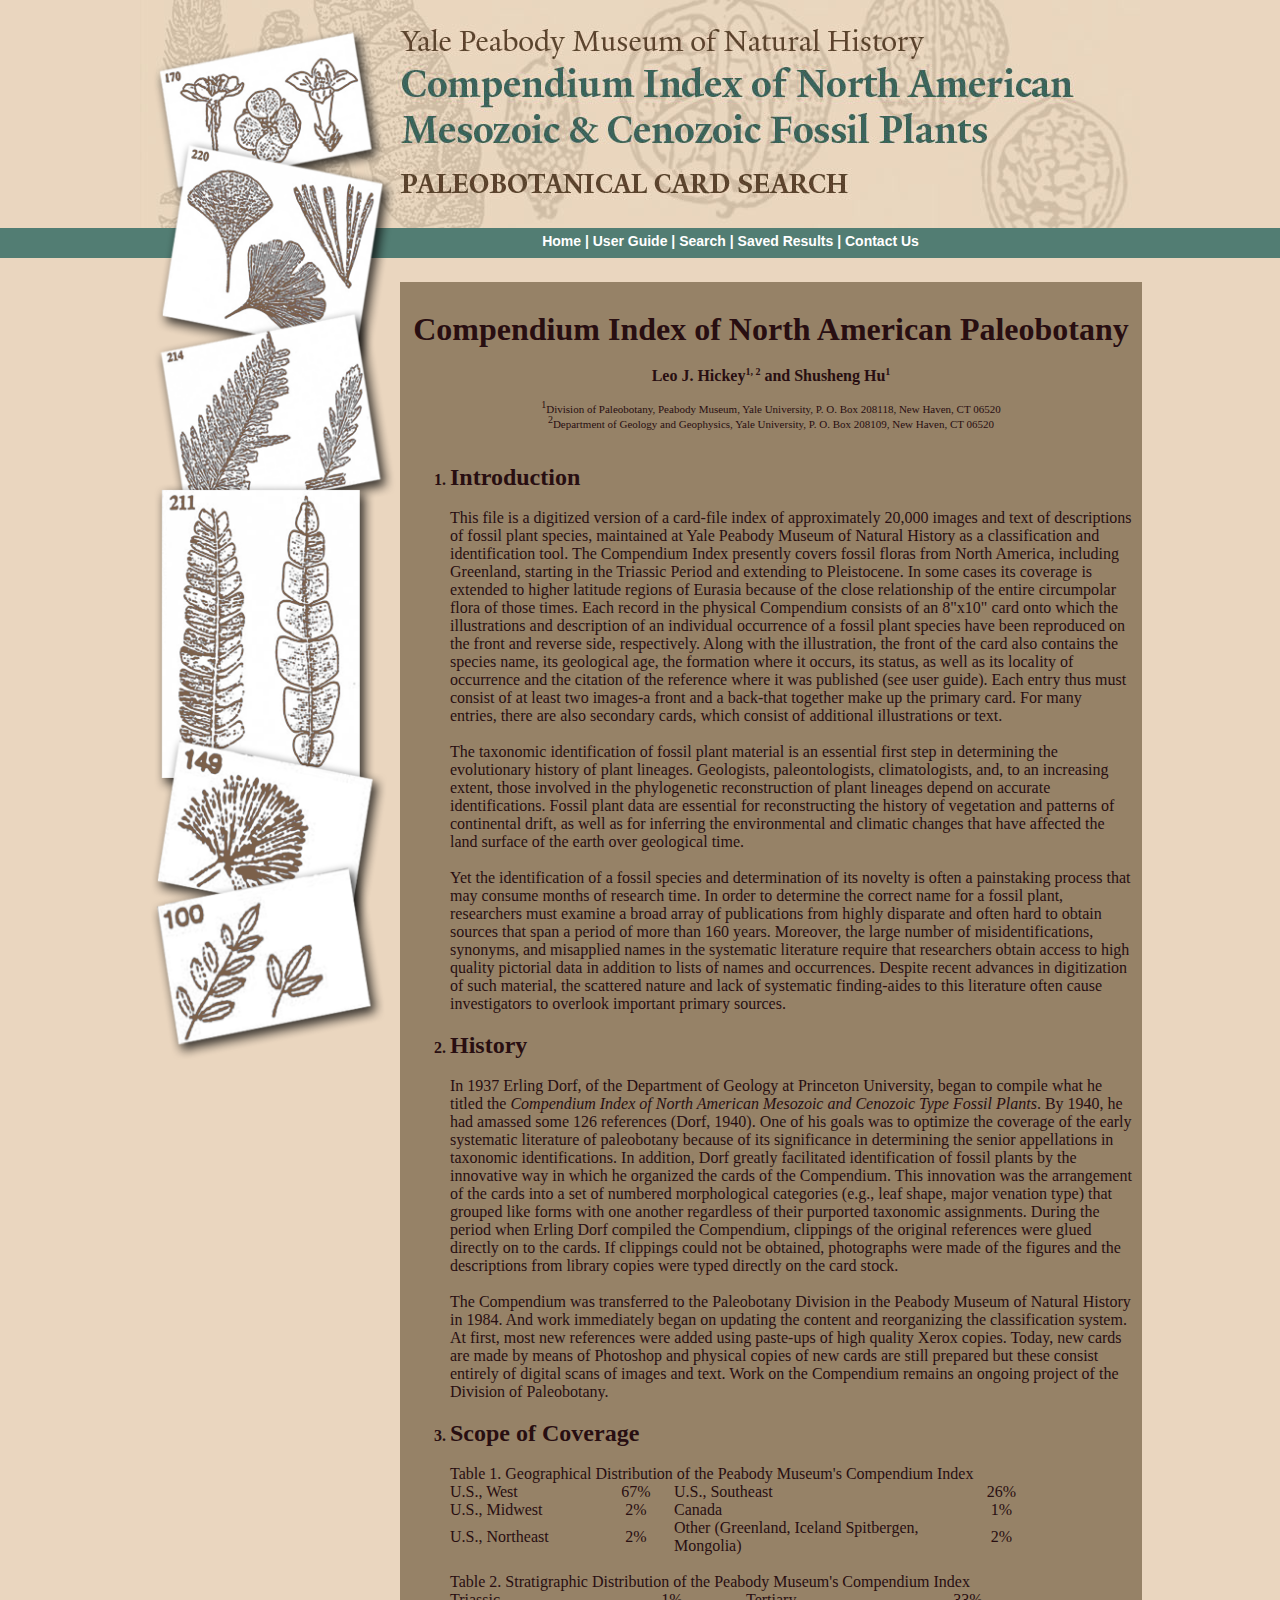
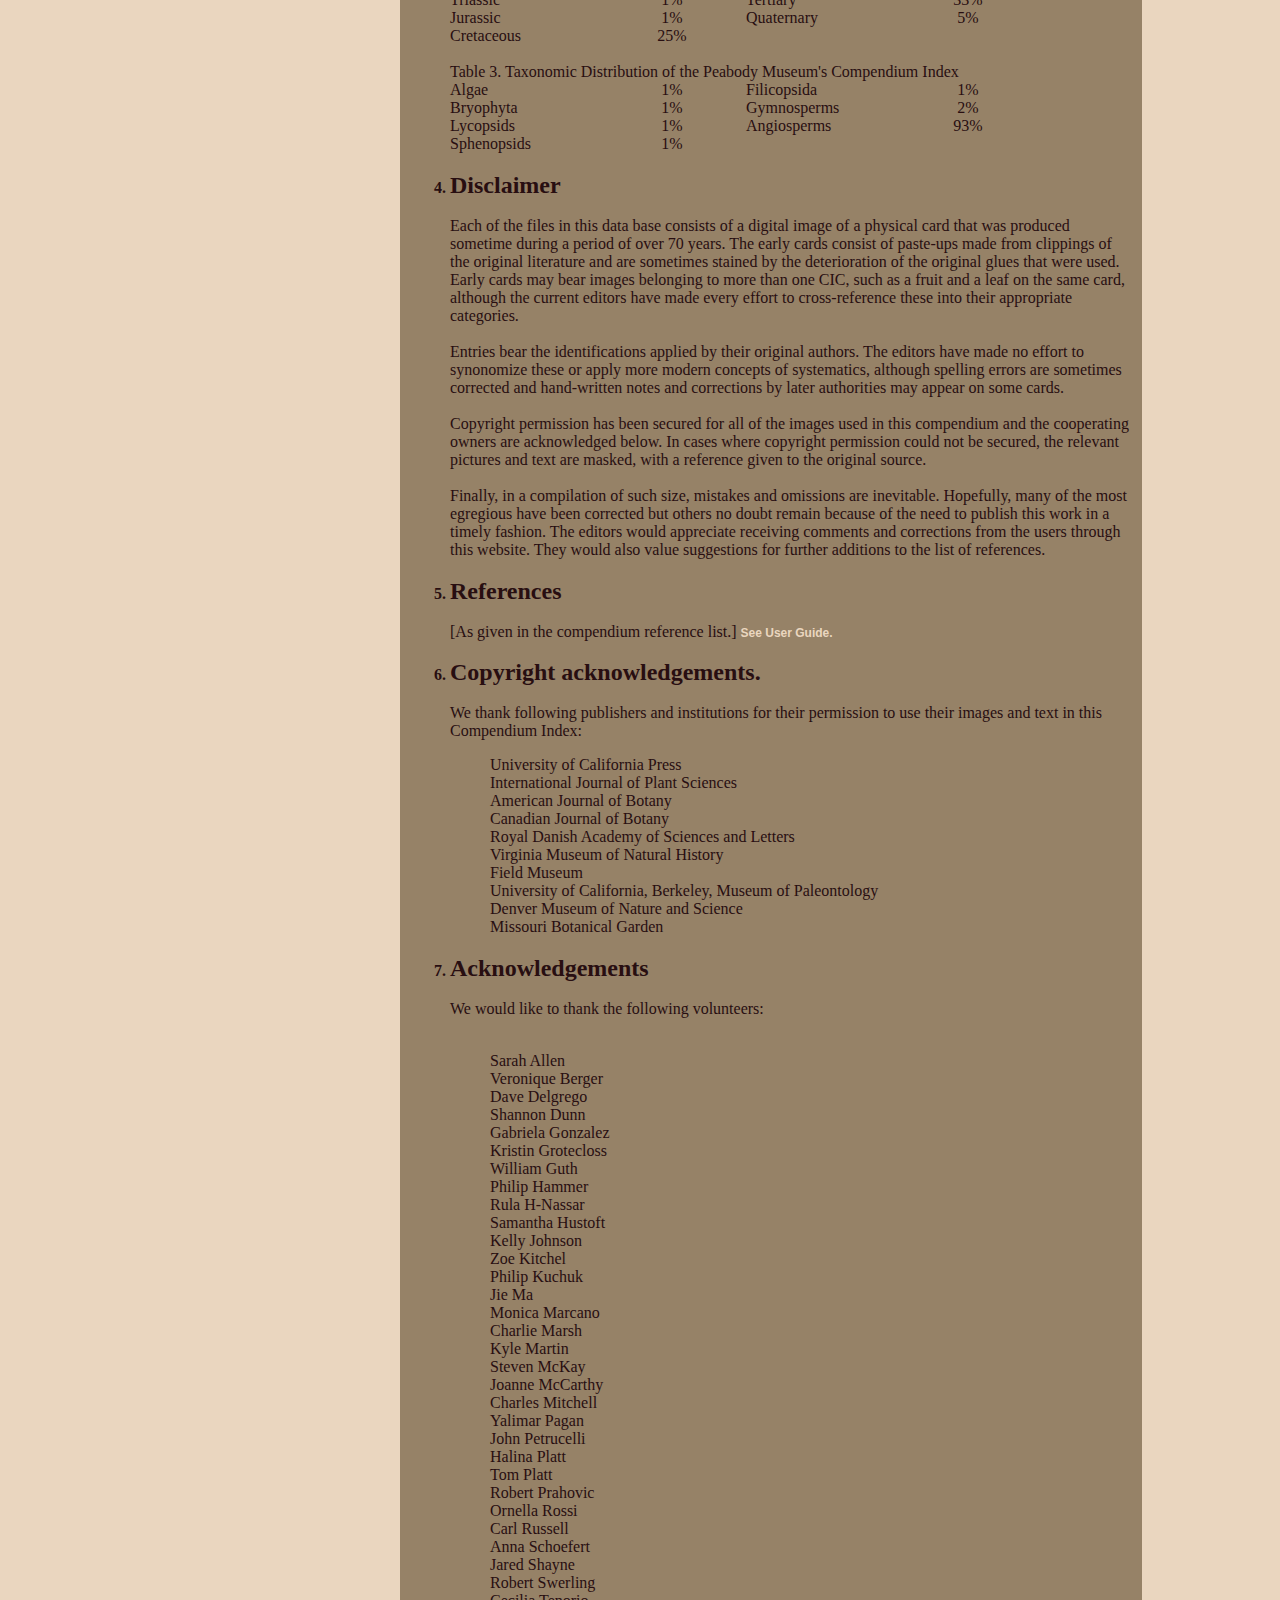
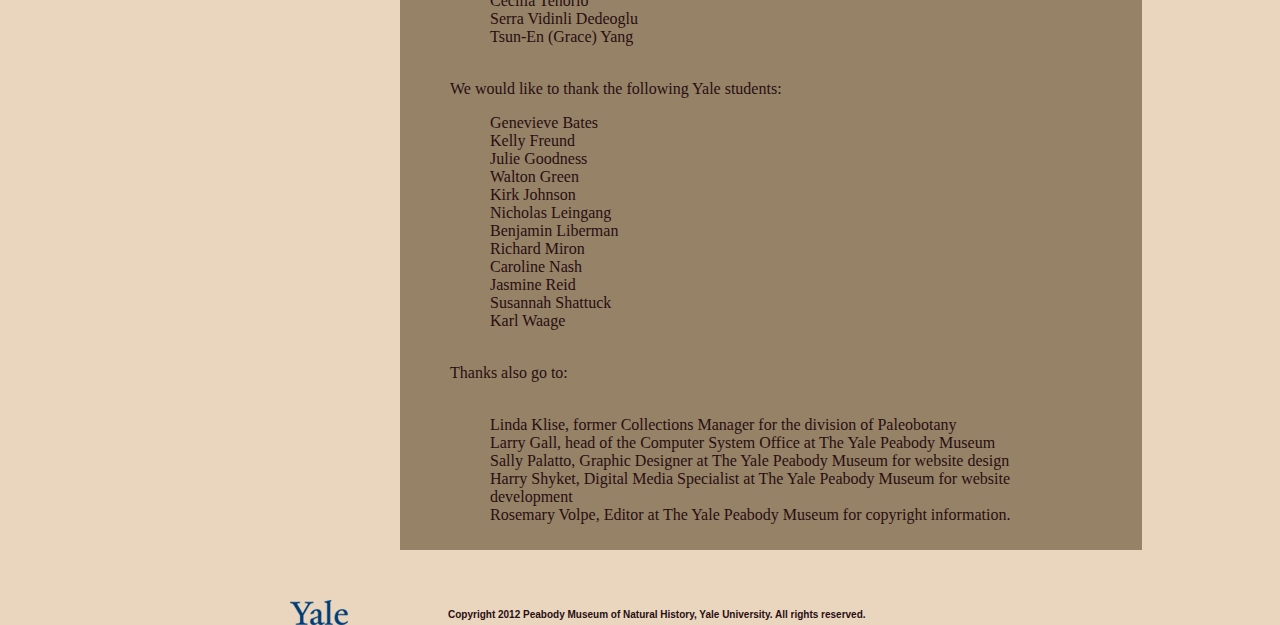
==== index.html @ 08820041 "first commit from wget" ====
<!DOCTYPE html PUBLIC "-//W3C//DTD XHTML 1.0 Transitional//EN" "http://www.w3.org/TR/xhtml1/DTD/xhtml1-transitional.dtd">
<html xmlns="http://www.w3.org/1999/xhtml">
<head>
<meta http-equiv="content-type" content="text/html; charset=utf-8" />
<title>Paleobotany Card Search</title>
<link href="public/css/style.css" rel="stylesheet" type="text/css" />

<script type="text/javascript" src="public/js/jquery/jquery.js"></script>
</head>
<body>
	<div class="bodycontent">
    	<div class="sidebar">
        	<img src="public/images/sidebar.png" width="248" height="1034" border="0" />
        </div>
    	<img src="public/images/header.jpg" width="1000" height="228" border="0" />
	</div>
    <div class="menu">
    	<div class="bodycontent menulinks">
        	<a href="index.html">Home</a> | 
        	<a href="user-guide">User Guide</a> | 
        	<a href="search">Search</a> | 
        	<a href="saved">Saved Results</a> | 
        	<a href="contact-us">Contact Us</a>
        </div>
    </div>
    <div class="bodycontent">
    	<div class="contentarea">
        	<div class="homepage">
	<h1>Compendium Index of North American  Paleobotany</h1>
	<p><strong>Leo J. Hickey<sup>1, 2</sup> and Shusheng Hu<sup>1</sup></strong></p>
	<p>&nbsp;</p>
	<p style="font-size: 11px;"><sup>1</sup>Division of Paleobotany, Peabody Museum, Yale University, P. O. Box 208118, New Haven, CT 06520</p>
	<p style="font-size: 11px;"><sup>2</sup>Department of Geology and Geophysics, Yale University, P. O. Box 208109, New Haven, CT 06520</p>
	
	<p>&nbsp;</p>
	<div style="text-align: left;">
		<ol>
			<li>
		    	<p><h2>Introduction</h2>
				<p>This file is a digitized version of  a card-file index of approximately 20,000 images and text of descriptions of  fossil plant species, maintained at Yale Peabody Museum of Natural History as a  classification and identification tool. The Compendium Index presently covers  fossil floras from North America, including Greenland, starting in the Triassic  Period and extending to Pleistocene. In some cases its coverage is extended to higher  latitude regions of Eurasia because of the close relationship of the entire  circumpolar flora of those times. Each record in the physical Compendium  consists of an 8"x10" card onto which the illustrations and description of an  individual occurrence of a fossil plant species have been reproduced on the  front and reverse side, respectively. Along with the illustration, the front of  the card also contains the species name, its geological age, the formation  where it occurs, its status, as well as its locality of occurrence and the  citation of the reference where it was published (see user guide). Each entry thus  must consist of at least two images-a front and a back-that together make up  the primary card. For many entries, there are also secondary cards, which  consist of additional illustrations or text. </p>
		        <p>&nbsp;</p>
		        <p>The taxonomic identification of fossil plant material is an essential first step in determining the evolutionary history of plant lineages. Geologists, paleontologists, climatologists, and, to an increasing extent, those involved in the phylogenetic reconstruction of plant lineages depend on accurate identifications. Fossil plant data are essential for reconstructing the history of vegetation and patterns of continental drift, as well as for inferring the environmental and climatic changes that have affected the land surface of the earth over geological time.</p>     
		         <p>&nbsp;</p>
		        <p>Yet the identification of a fossil species and determination of its novelty is often a painstaking process that may consume months of research time. In order to determine the correct name for a fossil plant, researchers must examine a broad array of publications from highly disparate and often hard to obtain sources that span a period of more than 160 years. Moreover, the large number of misidentifications, synonyms, and misapplied names in the systematic literature require that researchers obtain access to high quality pictorial data in addition to lists of names and occurrences. Despite recent advances in digitization of such material, the scattered nature and lack of systematic finding-aides to this literature often cause investigators to overlook important primary sources.</p>
		        </p>
			</li>
		    <li>
		    	<h2>History</h2>
		        <p>In 1937 Erling Dorf, of the Department of  Geology at Princeton University, began to compile what he titled the <em>Compendium Index of North American Mesozoic  and Cenozoic Type Fossil Plants</em>. By 1940, he had amassed some 126  references (Dorf, 1940). One of his goals was to optimize the coverage of the  early systematic literature of paleobotany because of its significance in  determining the senior appellations in taxonomic identifications. In addition,  Dorf greatly facilitated identification of fossil plants by the innovative way  in which he organized the cards of the Compendium. This innovation was the  arrangement of the cards into a set of numbered morphological categories (e.g.,  leaf shape, major venation type) that grouped like forms with one another  regardless of their purported taxonomic assignments. During the period when  Erling Dorf compiled the Compendium, clippings of the original references were glued  directly on to the cards. If clippings could not be obtained, photographs were  made of the figures and the descriptions from library copies were typed  directly on the card stock.</p>
		        <p>&nbsp;</p>
		        <p>The Compendium was transferred to the Paleobotany Division in the Peabody Museum of Natural History in 1984.  And work immediately began on updating the content and reorganizing the classification system.  At first, most new references were added using paste-ups of high quality Xerox copies. Today, new cards are made by means of Photoshop and physical copies of new cards are still prepared but these consist entirely of digital scans of images and text. Work on the Compendium remains an ongoing project of the Division of Paleobotany. </p>
			</li>
			<li>
				<h2>Scope of Coverage</h2>
				<p>
					<table border="0" cellspacing="0" cellpadding="0">
					  <tr>
					    <td width="590" colspan="4" valign="top"><p>Table 1. Geographical Distribution of the Peabody Museum's Compendium Index</p></td>
					  </tr>
					  <tr>
					    <td width="148"><p>U.S., West</p></td>
					    <td width="76"><p align="center">67%</p></td>
					    <td width="288"><p>U.S., Southeast</p></td>
					    <td width="79"><p align="center">26%</p></td>
					  </tr>
					  <tr>
					    <td width="148"><p>U.S., Midwest</p></td>
					    <td width="76"><p align="center">2%</p></td>
					    <td width="288"><p>Canada</p></td>
					    <td width="79"><p align="center">1%</p></td>
					  </tr>
					  <tr>
					    <td width="148"><p>U.S., Northeast</p></td>
					    <td width="76"><p align="center">2%</p></td>
					    <td width="288"><p>Other (Greenland, Iceland Spitbergen, Mongolia)</p></td>
					    <td width="79"><p align="center">2%</p></td>
					  </tr>
					</table>
				</p>
				<p>&nbsp;</p>
				<p>
					<table border="0" cellspacing="0" cellpadding="0">
					  <tr>
					    <td width="590" colspan="4" valign="top"><p>Table 2. Stratigraphic Distribution of the Peabody Museum's Compendium Index</p></td>
					  </tr>
					  <tr>
					    <td width="148"><p>Triassic</p></td>
					    <td width="148" valign="top"><p align="center">1%</p></td>
					    <td width="148"><p>Tertiary</p></td>
					    <td width="148" valign="top"><p align="center">33%</p></td>
					  </tr>
					  <tr>
					    <td width="148"><p>Jurassic</p></td>
					    <td width="148" valign="top"><p align="center">1%</p></td>
					    <td width="148"><p>Quaternary</p></td>
					    <td width="148" valign="top"><p align="center">5%</p></td>
					  </tr>
					  <tr>
					    <td width="148"><p>Cretaceous</p></td>
					    <td width="148" valign="top"><p align="center">25%</p></td>
					    <td width="148"><p>&nbsp;</p></td>
					    <td width="148" valign="top"><p align="center">&nbsp;</p></td>
					  </tr>
					</table>
				</p>
				<p>&nbsp;</p>
				<p>
					<table border="0" cellspacing="0" cellpadding="0">
					  <tr>
					    <td width="590" colspan="4" valign="top"><p>Table 3. Taxonomic Distribution of the Peabody Museum's Compendium Index</p></td>
					  </tr>
					  <tr>
					    <td width="148"><p>Algae</p></td>
					    <td width="148" valign="top"><p align="center">1%</p></td>
					    <td width="148"><p>Filicopsida</p></td>
					    <td width="148" valign="top"><p align="center">1%</p></td>
					  </tr>
					  <tr>
					    <td width="148"><p>Bryophyta</p></td>
					    <td width="148" valign="top"><p align="center">1%</p></td>
					    <td width="148"><p>Gymnosperms</p></td>
					    <td width="148" valign="top"><p align="center">2%</p></td>
					  </tr>
					  <tr>
					    <td width="148"><p>Lycopsids</p></td>
					    <td width="148" valign="top"><p align="center">1%</p></td>
					    <td width="148"><p>Angiosperms</p></td>
					    <td width="148" valign="top"><p align="center">93%</p></td>
					  </tr>
					  <tr>
					    <td width="148"><p>Sphenopsids</p></td>
					    <td width="148" valign="top"><p align="center">1%</p></td>
					    <td width="148"><p>&nbsp;</p></td>
					    <td width="148" valign="top"><p align="center">&nbsp;</p></td>
					  </tr>
					</table>
				</p>
			</li>
			<li>
				<h2>Disclaimer</h2>
				<p>Each of the files  in this data base consists of a digital image of a physical card that was  produced sometime during a period of over 70 years. The early cards consist of  paste-ups made from clippings of the original literature and are sometimes  stained by the deterioration of the original glues that were used. Early cards  may bear images belonging to more than one CIC, such as a fruit and a leaf on  the same card, although the current editors have made every effort to  cross-reference these into their appropriate categories.</p>
				<p>&nbsp;</p>
				<p>Entries bear the  identifications applied by their original authors. The editors have made no  effort to synonomize these or apply more modern concepts of systematics,  although spelling errors are sometimes corrected and hand-written notes and  corrections by later authorities may appear on some cards.</p>
				<p>&nbsp;</p>
				<p>Copyright permission has been secured for all of the images used in this compendium and the cooperating owners are acknowledged below. In cases where copyright permission could not be secured, the relevant pictures and text are masked, with a reference given to the original source.</p>
				<p>&nbsp;</p>
				<p>Finally, in a  compilation of such size, mistakes and omissions are inevitable. Hopefully,  many of the most egregious have been corrected but others no doubt remain  because of the need to publish this work in a timely fashion. The editors would appreciate receiving  comments and corrections from the users through this website. They would also  value suggestions for further additions to the list of references.</p>
			</li>
			<li>
				<h2>References</h2>
				<p>[As given in the compendium reference list.]  <a href="public/documents/user-guide.pdf" target="_blank">See User Guide.</a></p>
			</li>
			<li>
				<h2>Copyright acknowledgements.</h2>
				<p>We thank following publishers and  institutions for their permission to use their images and text in this Compendium  Index:<br>
 				<blockquote>
					<p>University of California Press<br>
					International Journal of Plant  Sciences<br>
					American Journal of Botany<br>
					Canadian Journal of Botany<br>
					Royal Danish Academy of Sciences  and Letters<br>
					Virginia Museum of Natural History<br>
					Field Museum<br>
					University of  California, Berkeley, Museum of Paleontology<br>
					Denver Museum of  Nature and Science<br>
					Missouri  Botanical Garden</p>
				</blockquote>
  				</p>
			</li>
			<li>
				<h2>Acknowledgements</h2>
				<p>We would like to thank the following volunteers:</p>
 <p>&nbsp;</p>
<blockquote>
					<p>Sarah Allen<br /> Veronique Berger<br /> Dave Delgrego<br /> Shannon Dunn<br /> Gabriela Gonzalez<br /> Kristin Grotecloss<br /> William Guth<br /> Philip Hammer<br /> Rula H-Nassar<br /> Samantha Hustoft<br /> Kelly Johnson<br /> Zoe Kitchel<br /> Philip Kuchuk<br />  Jie Ma<br /> Monica Marcano<br /> Charlie Marsh<br /> Kyle Martin<br /> Steven McKay<br /> Joanne McCarthy<br /> Charles Mitchell<br /> Yalimar Pagan<br /> John Petrucelli<br /> Halina Platt<br /> Tom Platt<br /> Robert Prahovic<br /> Ornella Rossi<br /> Carl Russell<br /> Anna Schoefert<br /> Jared Shayne<br /> Robert Swerling<br /> Cecilia Tenorio<br /> Serra Vidinli Dedeoglu<br /> Tsun-En (Grace) Yang</p>
</blockquote>
 <p>&nbsp;</p>
<p>We would like to thank the following   Yale students:</p>
<blockquote>
<p>Genevieve Bates<br /> Kelly Freund<br /> Julie Goodness<br /> Walton Green<br /> Kirk Johnson<br /> Nicholas Leingang<br /> Benjamin Liberman<br /> Richard Miron<br /> Caroline Nash<br /> Jasmine Reid<br /> Susannah Shattuck<br /> Karl Waage</p>
          </blockquote>
                    <p>&nbsp;</p><p> Thanks also go to:</p><p>&nbsp;</p>
                    
 <blockquote>                   
                  <p>Linda Klise, former Collections Manager for the division of Paleobotany<br /> Larry Gall, head of the Computer System Office at The Yale Peabody Museum<br /> Sally Palatto, Graphic Designer at The Yale Peabody Museum for website design<br /> Harry Shyket, Digital Media Specialist at The Yale Peabody Museum for website development<br /> Rosemary Volpe, Editor at The Yale Peabody Museum for copyright information.</p>
</blockquote>
			</li>
		</ol>
	</div>
</div>        </div>
    </div>
    <div class="bodycontent">
    	<div class="footer">
        	<div class="footerlogo">
            	<img src="public/images/yale.png" width="58" height="25" border="0" />
            </div>
            <div class="footertext">
            	Copyright 2012 Peabody Museum of Natural History, Yale University. All rights reserved.
            </div>
        </div>
    </div>
<script type="text/javascript">

  var _gaq = _gaq || [];
  _gaq.push(['_setAccount', 'UA-3250139-3']);
  _gaq.push(['_trackPageview']);

  (function() {
    var ga = document.createElement('script'); ga.type = 'text/javascript'; ga.async = true;
    ga.src = ('https:' == document.location.protocol ? 'https://ssl' : 'http://www') + '.google-analytics.com/ga.js';
    var s = document.getElementsByTagName('script')[0]; s.parentNode.insertBefore(ga, s);
  })();

</script>
</body>
</html>
---- public/css/style.css ----
@charset "utf-8";
/* CSS Document */

html, body, div, span, applet, object, iframe,
h4, h5, h6, p, pre,
a, abbr, acronym, address, big, cite, code,
del, dfn, img, ins, kbd, q, s, samp,
small, strike, tt, var,
b, u, center,
dl, dt, dd, 
fieldset, form, label, legend,
caption, article, aside, canvas, details, embed, 
figure, figcaption, footer, header, hgroup, 
menu, nav, output, ruby, section, summary,
time, mark, audio, video {
	margin: 0;
	padding: 0;
	border: 0;
	font-size: 100%;
	font: inherit;
	vertical-align: baseline;
}

body {
	line-height: 1;
	background-color: #ead6bf;
	color: #280e11;
}

sup {
	font-size: 10px;
}

blockquote {
	font-weight: normal;
}

html,body{
	top:0;
	left:0;
	right:0;
	bottom:0;
	height:100%;
	min-width:1020px;
} 

.bodycontent {
	left: 0;
	right: 0;
	bottom: 0;
	margin: 0;
	padding: 0;
	margin-left: auto;
	margin-right: auto;
	width: 1000px;		
}

.sidebar {
	position: absolute;
	padding-top: 26px;
	padding-left: 10px;
}

.menu {
	background-color: #527d73;
	height: 30px;
}

.menulinks {
	text-align: center;
	padding-top: 6px;
	color: #FFF;
	font-size: 14px;
	font-family: Verdana, Geneva, sans-serif;
	text-decoration: none;
	font-weight: bold;
	padding-left: 181px;
}

.menulinks a {
	color: #FFF;
	font-size: 14px;
	font-family: Verdana, Geneva, sans-serif;
	text-decoration: none;
	font-weight: bold;
}

.contentarea {
	width: 722px;
	background-color: #968267;
	min-height: 740px;
	margin-left: 260px;
	margin-top: 24px;
	padding: 10px;
	text-align: center;
	font-weight: normal;

}

.contentarea a {
	color: #ead6bf;
	font-size: 12px;
	font-family: Verdana, Geneva, sans-serif;
	text-decoration: none;
	font-weight: bold;

}

.footer {
	margin-top: 50px;
	margin-left: 150px;
	margin-bottom: 20px;
}

.footerlogo {
	float: left;
	padding-right: 100px;
}

.footertext {
	font-family: Verdana, Geneva, sans-serif;
	font-size: 10px;
	font-weight: bold;
	padding-top: 10px;
}


.homepage ol li {
	font-size: 16px;
	font-weight: bold;
}

.homepage ol li p {
	font-size: 16px;
	font-weight: normal;
	line-height: normal;
}

.innerlist ol, .innerlist ol li {
		font-size: 16px;
	font-weight: normal;
	line-height: normal;
}

.saved {
	color: #000000;
	font-size: 12px;
	font-family: Verdana, Geneva, sans-serif;
	text-decoration: none;
	font-weight: bold;
}

.pagination strong {
	font-size: 12px;
	font-family: Verdana, Geneva, sans-serif;
	text-decoration: none;
	font-weight: normal;
}

.saveditem, .errors {
	background-color: #527d73;
	 margin-left: 50px; 
	 margin: 30px;
}
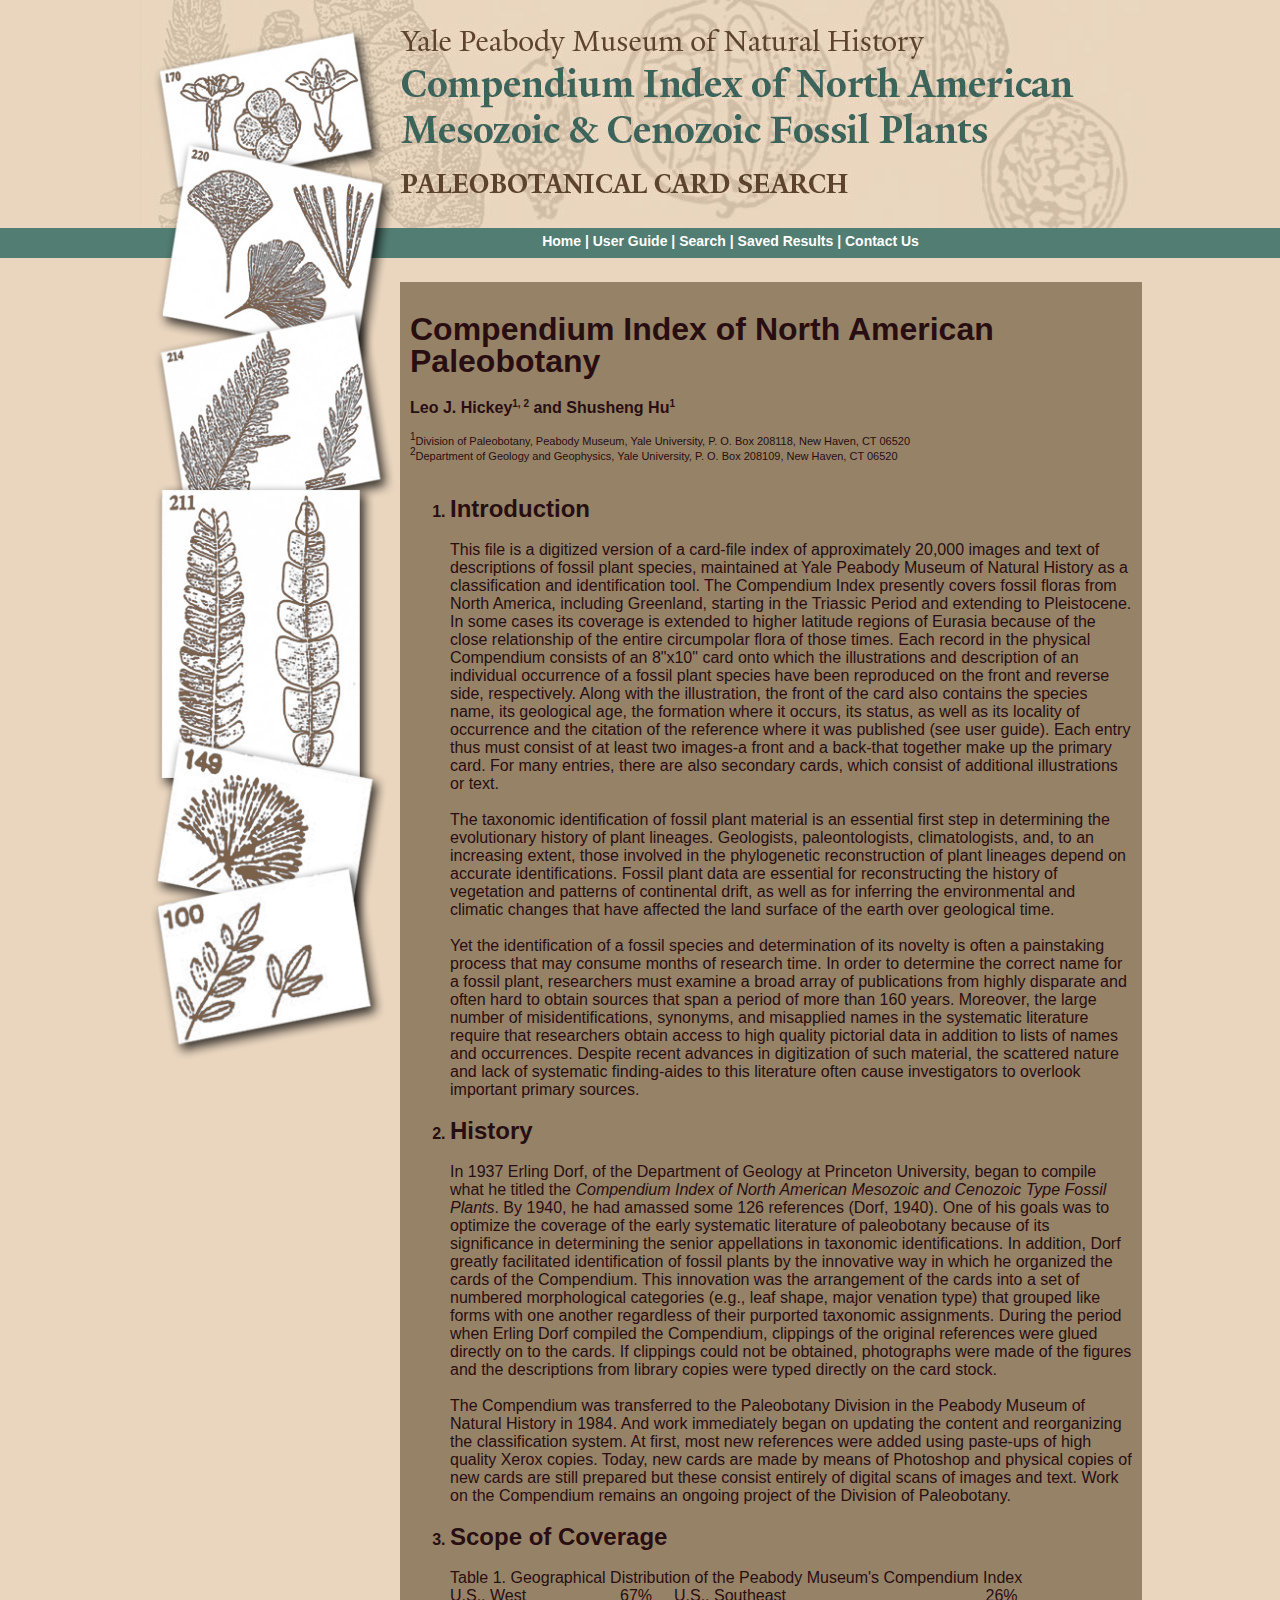
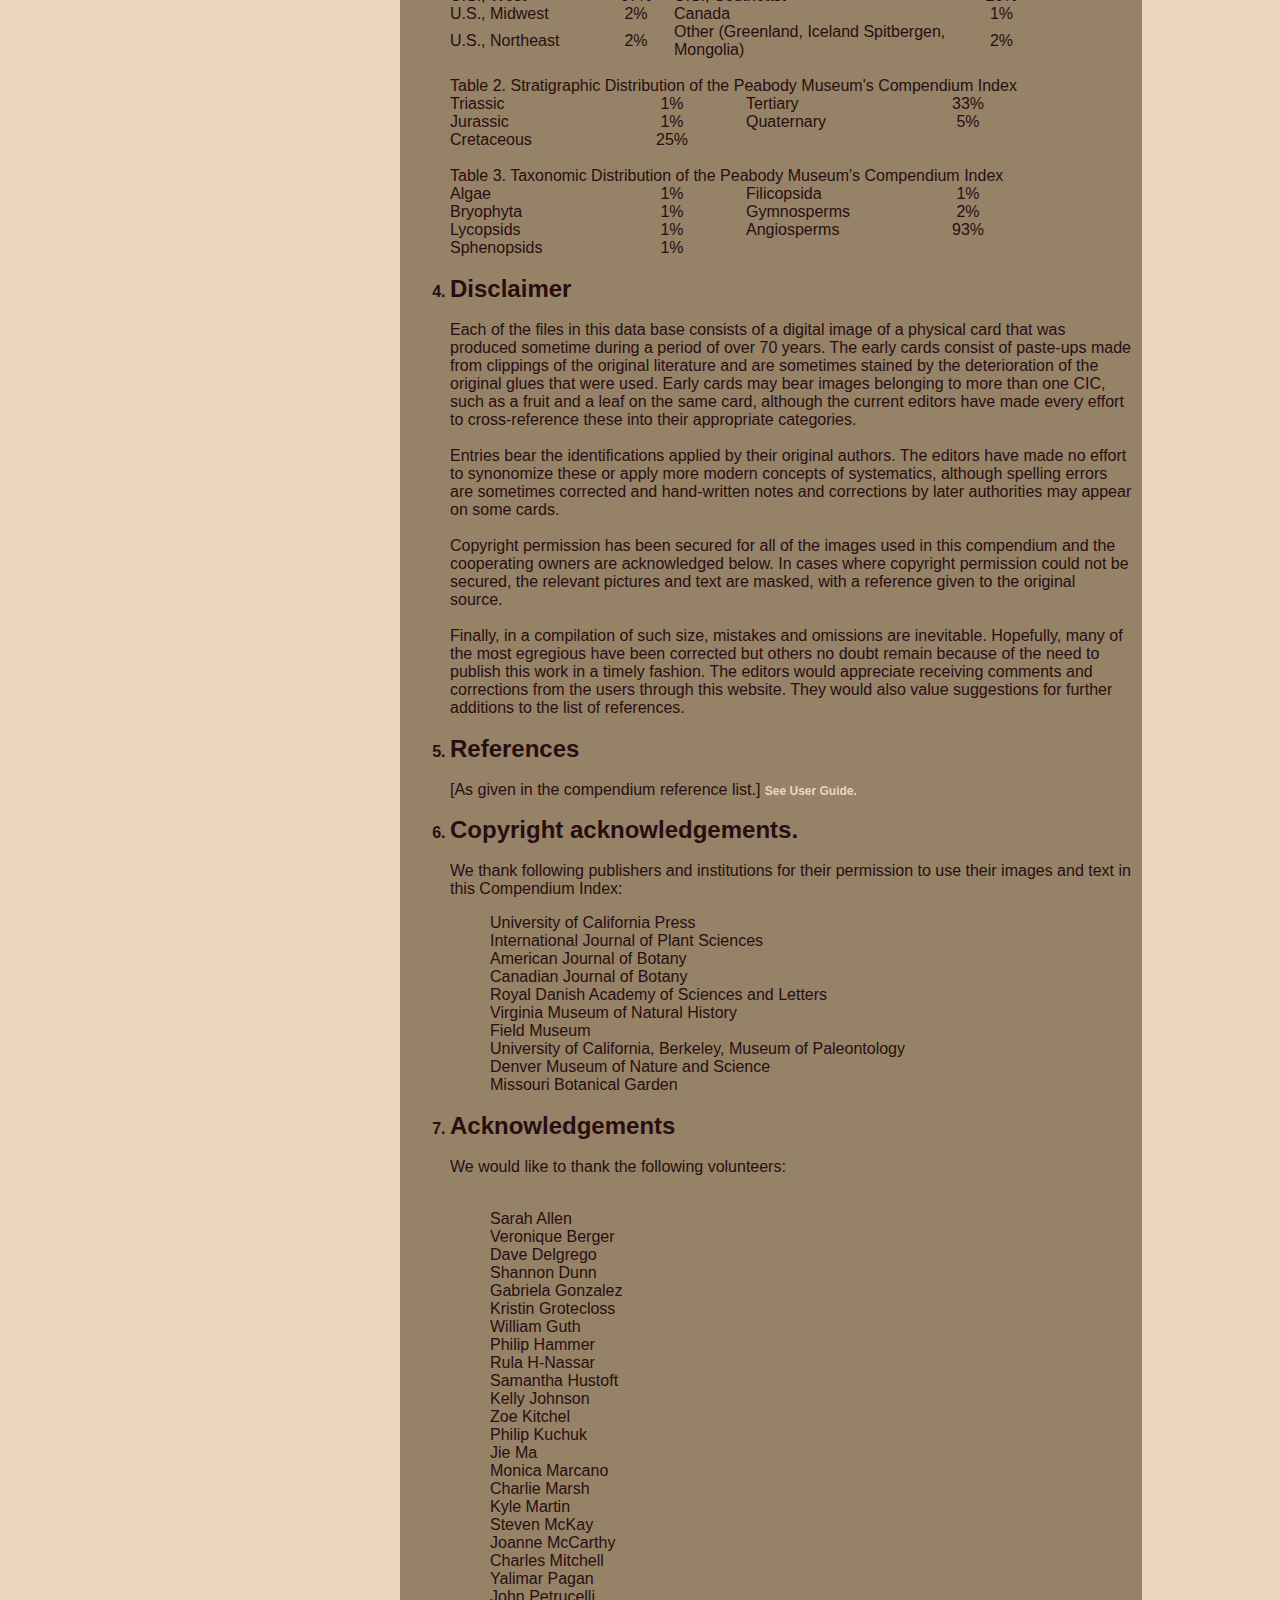
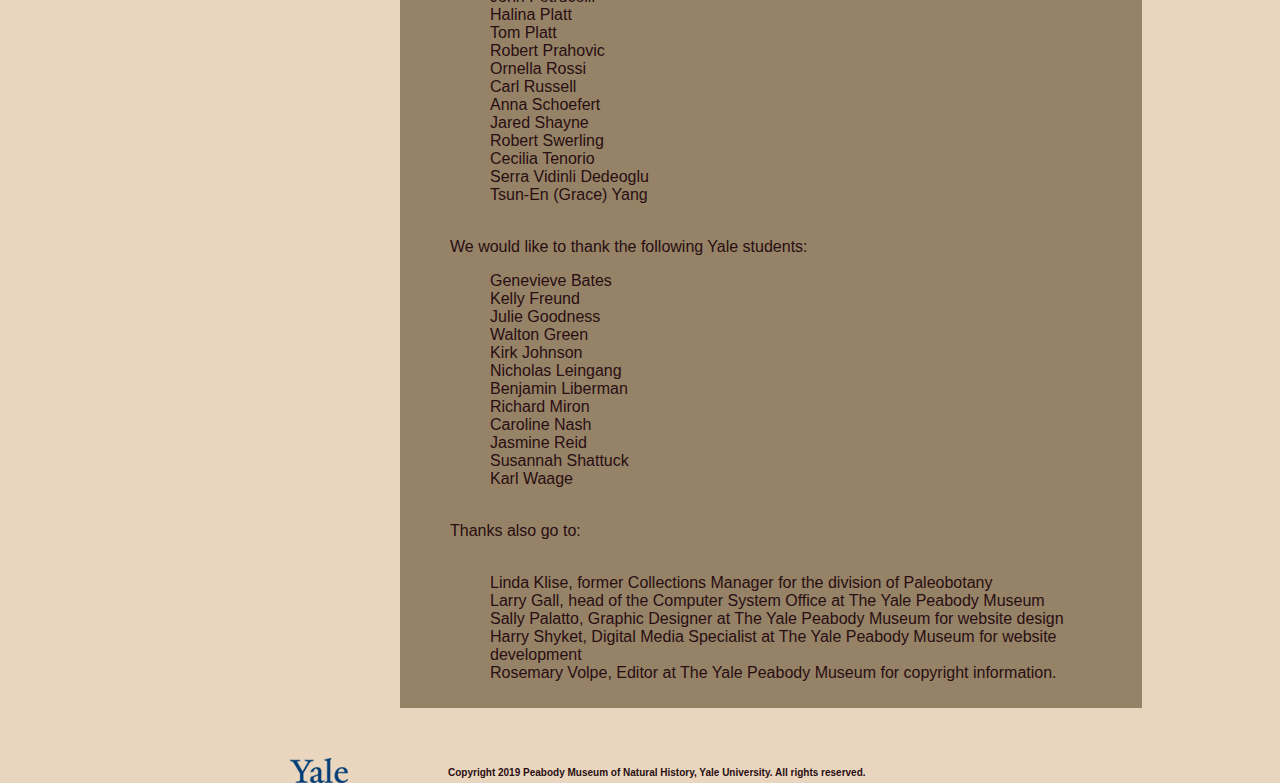
==== commit c57118b6: "search works.  TODO:  javascript functions (save record, show-hide edit search), card detail page." ====
--- a/index.html
+++ b/index.html
@@ -6,6 +6,8 @@
 <link href="public/css/style.css" rel="stylesheet" type="text/css" />
 
 <script type="text/javascript" src="public/js/jquery/jquery.js"></script>
+<script type="text/javascript" src="public/js/lodash.min.js"></script>
+<script type="text/javascript" src="public/js/main.js"></script>
 </head>
 <body>
 	<div class="bodycontent">
@@ -195,7 +197,7 @@
             	<img src="public/images/yale.png" width="58" height="25" border="0" />
             </div>
             <div class="footertext">
-            	Copyright 2012 Peabody Museum of Natural History, Yale University. All rights reserved.
+            	Copyright 2019 Peabody Museum of Natural History, Yale University. All rights reserved.
             </div>
         </div>
     </div>
--- a/public/css/style.css
+++ b/public/css/style.css
@@ -86,13 +86,13 @@
 }
 
 .contentarea {
+	font-family: Verdana, Geneva, sans-serif;
 	width: 722px;
 	background-color: #968267;
 	min-height: 740px;
 	margin-left: 260px;
 	margin-top: 24px;
 	padding: 10px;
-	text-align: center;
 	font-weight: normal;
 
 }
@@ -162,3 +162,73 @@
 	 margin-left: 50px; 
 	 margin: 30px;
 }
+
+label {
+	font-size: 1.3em;
+	font-family: Verdana, Geneva, sans-serif;
+}
+
+input, select {
+	font-size: 1.3em;
+	width: 80%;    
+	margin-top: 0.1em;
+	font-family: Verdana, Geneva, sans-serif;
+}
+
+#searchFieldset {
+	text-align: left;
+	padding-left: 3em;
+}
+
+legend {
+	text-align: center;
+	font-size: 1.3em;
+	font-family: Verdana, Geneva, sans-serif;
+}
+
+.row {
+	padding: 0.5em 0;
+}
+
+.submit {
+	background-color: #527d73;
+	font-size: 1.4em;
+	padding: 0.1em;
+	width: 80%;
+	color: white;
+	font-family: Verdana, Geneva, sans-serif;
+	margin: 0.5em 0;
+	font-weight: bold;
+	border: 2px #ddd solid;
+}
+
+.reset {
+	background-color: #dddddd;
+	font-size: 1.4em;
+	padding: 0.1em;
+	width: 80%;
+	color: black;
+	font-family: Verdana, Geneva, sans-serif;
+	margin: 0.5em 0;
+	font-weight: bold;
+	border: 2px #527d73 solid;
+}
+
+.btnsmall {
+	width: 40%!important;
+	font-size: 1.3em!important;
+}
+
+.thumb {
+	width: 50%;
+	height: auto;
+}
+
+.record {
+	background-color: #a8beb9;
+	margin: 1em;
+	border: 2px #ddd solid;
+    text-align: center;
+    padding: 2em 0;
+	font-family: Verdana, Geneva, sans-serif;
+}